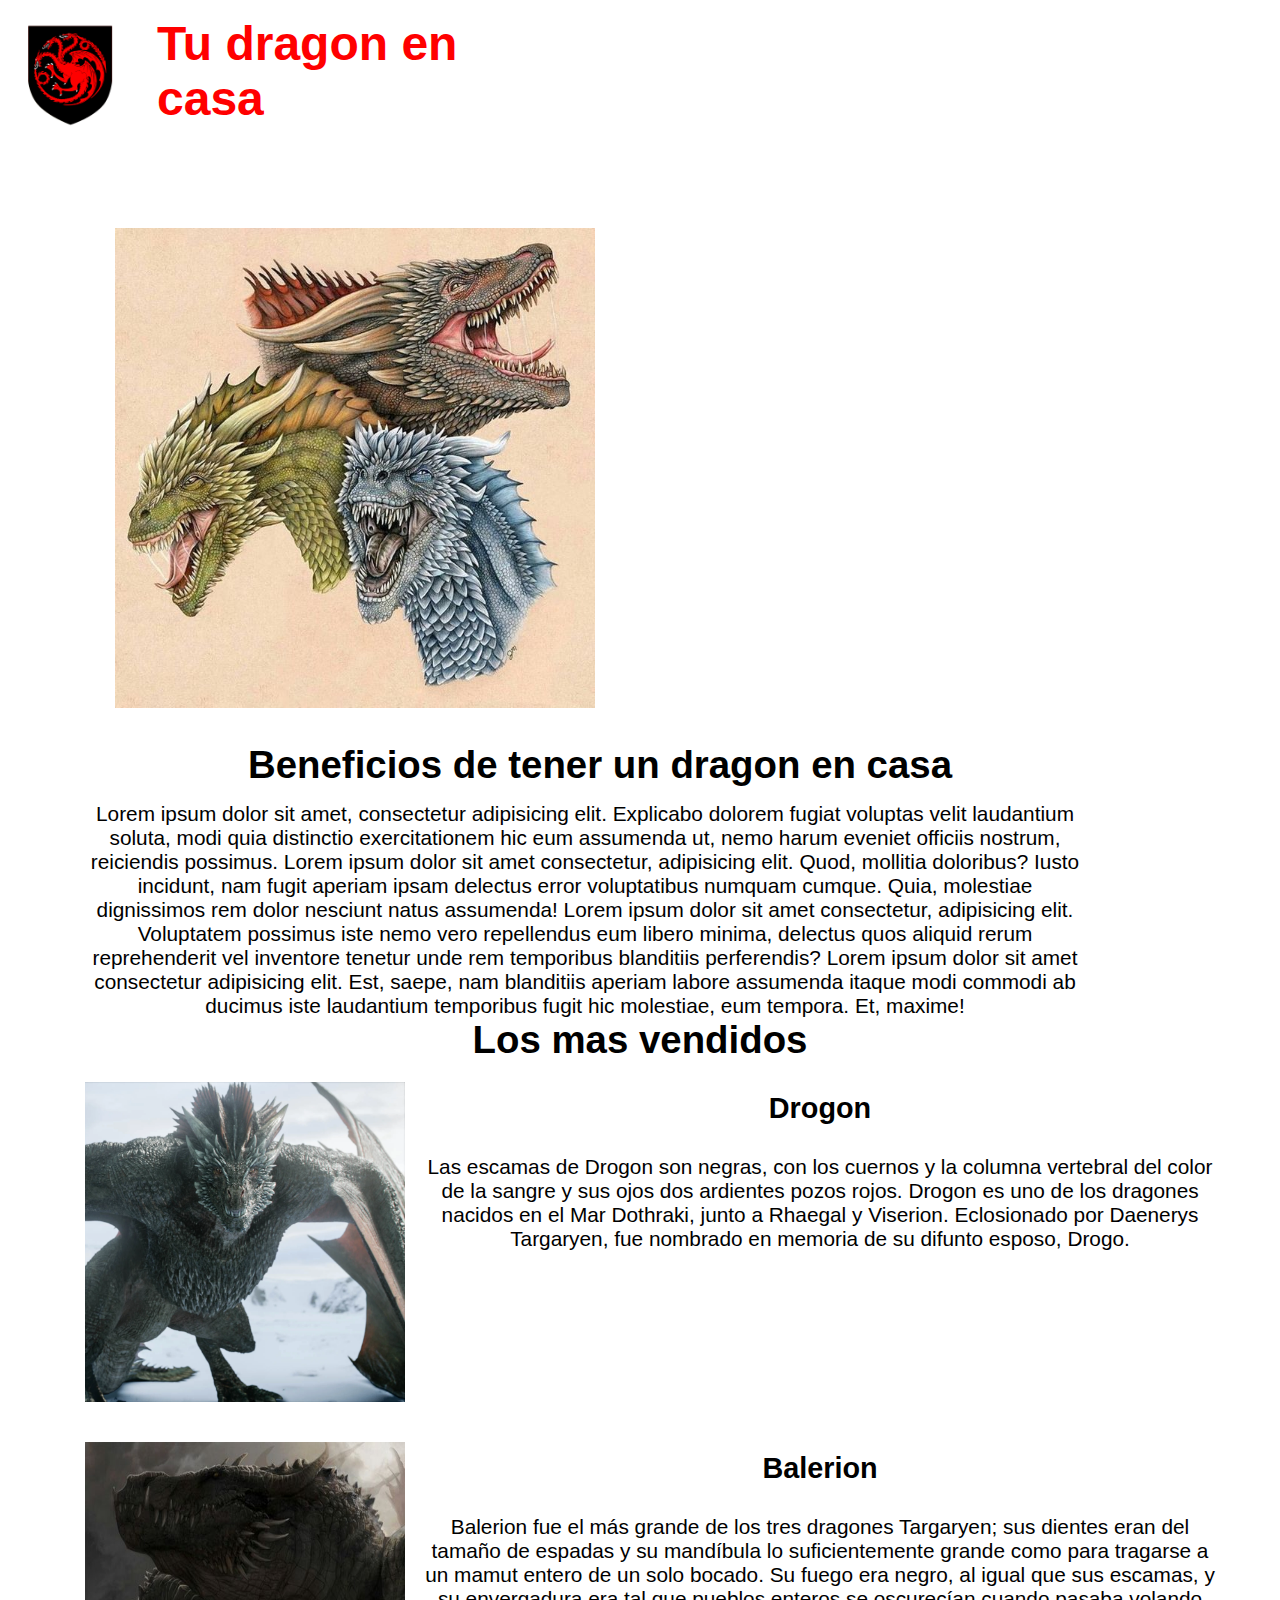
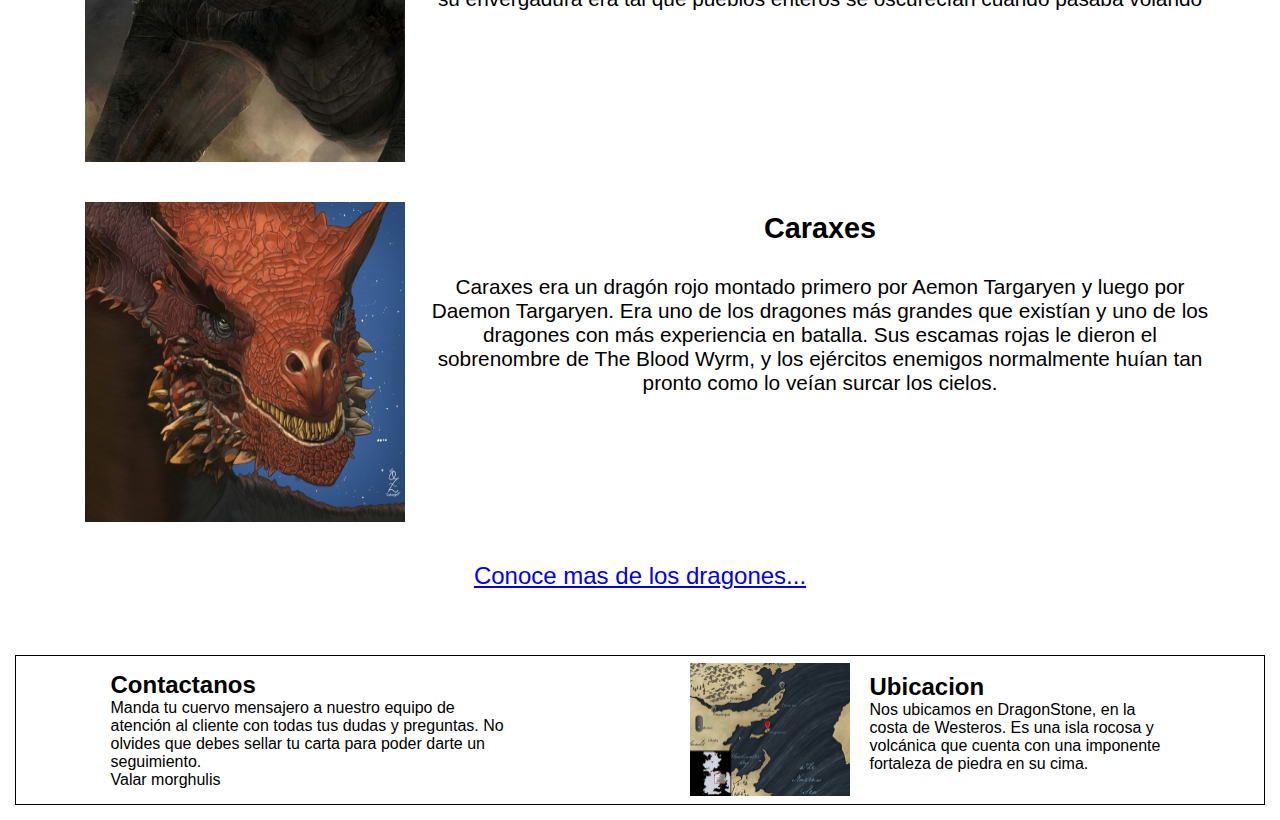
==== index.html @ c99ba415 "primera version" ====
<!DOCTYPE html>
<html lang="en">

<head>
    <meta charset="UTF-8">
    <meta name="viewport" content="width=device-width, initial-scale=1.0">
    <title>Tu dragon en casa</title>
    <link rel="stylesheet" href="./css/style.css">

</head>

<body>
    <div class="grid">
        <header class="header">
            <img src="./assets/logo.jpg" alt="logo">
            <h1>Tu dragon en casa</h1>
            <div class="nav">
                <ul>
                    <ol><a href="html/dragones.html">Dragones</a></ol>
                    <ol><a href="html/conocenos.html">Conocenos</a></ol>
                    <ol><a href="html/carrito.html"> Carrito</a></ol>
                </ul>
            </div>
        </header>
        <main>
            <section class="titulos sec-beneficios">
                <div class="txt beneficios">
                    <img src="./assets/dragones-inicio.jpg" alt="dragones">
                    <div class="title-beneficios">
                        <h2>Beneficios de tener un dragon en casa</h2>
                        <p>Lorem ipsum dolor sit amet, consectetur adipisicing elit. Explicabo dolorem fugiat voluptas velit
                        laudantium soluta, modi quia distinctio exercitationem hic eum assumenda ut, nemo harum eveniet officiis
                        nostrum, reiciendis possimus. Lorem ipsum dolor sit amet consectetur, adipisicing elit. Quod, mollitia doloribus? Iusto incidunt, nam fugit aperiam ipsam delectus error voluptatibus numquam cumque. Quia, molestiae dignissimos rem dolor nesciunt natus assumenda! Lorem ipsum dolor sit amet consectetur, adipisicing elit. Voluptatem possimus iste nemo vero repellendus eum libero minima, delectus quos aliquid rerum reprehenderit vel inventore tenetur unde rem temporibus blanditiis perferendis? Lorem ipsum dolor sit amet consectetur adipisicing elit. Est, saepe, nam blanditiis aperiam labore assumenda itaque modi commodi ab ducimus iste laudantium temporibus fugit hic molestiae, eum tempora. Et, maxime!</p>
                    </div>
                </div>
            </section>
            <section class="titulos">
                <h2>Los mas vendidos</h2>
                <div class="txt dragones-inicio">
                    <img src="./assets/drogon.jpg" alt="drogon">
                    <div class="dragones-iniciotxt">    
                        <h3>Drogon</h3>
                        <p>Las escamas de Drogon son negras, con los cuernos y la columna vertebral del color de la sangre y sus
                            ojos dos ardientes pozos rojos.
                            Drogon es uno de los dragones nacidos en el Mar Dothraki, junto a Rhaegal y Viserion. Eclosionado
                            por Daenerys Targaryen, fue nombrado en memoria de su difunto esposo, Drogo.</p>
                    </div>        
                </div>
                <div class="txt dragones-inicio">
                    <img src="./assets/balerion.jpg" alt="balerion">
                    <div class="dragones-iniciotxt">  
                        <h3>Balerion</h3>
                        <p>Balerion fue el más grande de los tres dragones Targaryen; sus dientes eran del tamaño de espadas y
                            su mandíbula lo suficientemente grande como para tragarse a un mamut entero de un solo bocado. Su
                            fuego era negro, al igual que sus escamas, y su envergadura era tal que pueblos enteros se
                            oscurecían cuando pasaba volando</p>
                    </div>         
                </div>
                <div class="txt dragones-inicio">
                    <img src="./assets/caraxes.jpg" alt="caraxes">
                    <div class="dragones-iniciotxt">   
                        <h3>Caraxes</h3>
                        <p>Caraxes era un dragón rojo montado primero por Aemon Targaryen y luego por Daemon Targaryen. Era uno
                            de los dragones más grandes que existían y uno de los dragones con más experiencia en batalla.
                            Sus escamas rojas le dieron el sobrenombre de The Blood Wyrm, y los ejércitos enemigos normalmente
                            huían tan pronto como lo veían surcar los cielos.</p>
                    </div> 
                </div>
            </section>
            <div class="txt conoce">
                <a href="html/conoce-mas.html">Conoce mas de los dragones...</a>
            </div>
        </main>
        <footer>
            <section class="footer">
                <div class="footer-uno">
                    <h4>Contactanos</h4>
                    <p>Manda tu cuervo mensajero a nuestro equipo de atención al cliente con todas tus dudas y preguntas.
                        No olvides que debes sellar tu carta para poder darte un seguimiento. <br>Valar morghulis</p>
                </div>
                <div class="footer-dos">
                    <img src="./assets/mapa.jpg" alt="mapa">
                    <div class="footer-dos-txt">
                        <h4>Ubicacion</h4>
                        <p>Nos ubicamos en DragonStone,
                            en la costa de Westeros.
                            Es una isla rocosa y volcánica que cuenta con una imponente fortaleza de piedra en su cima.</p>
                    </div>
                </div>
            </section>    
        </footer>
    </div>    
</body>

</html>
---- css/style.css ----
* { 
    padding: 0;
    margin: 0;
    border: 0;
    font-family: "Roboto Condensed", sans-serif;
    font-optical-sizing: auto;
    font-weight: 2rem;
    font-style: normal;
    font-size: 1rem;
}

header img {
    width: 7rem;
    font-weight: 7rem;
    margin: 15px;
    display: flex;
}

header {
    position: sticky;
    top: 0px;
    background-color: white;
    color: red;
    display: flex;
    align-items: center;
    z-index: 1;
    flex-flow: wrap;

}

header h1{
    font-size: 3rem;
    margin: 15px;
    width: 400px;
}

main {
    margin: 65px;
}

.nav {
    display: flex;
    position: absolute;
    left: 1300px;
}

.nav a {
    font-size: 1.5rem;
    display: flex;
}

ol {
    display: flex;
    margin: 20px;
    display: inline-block;
}


.titulos h2 {
    font-size: 2.4rem;
    text-align: center;
}

.title-beneficios {
    display: flex;
    flex-direction: column;
}

.title-beneficios h2 {
    margin: 15px;
}

.beneficios {
    display: flex;
    align-items: center;
    flex-flow: wrap;
}

.beneficios img{
    width: 30rem;
    display: flex;
    margin: 20px 30px 20px 50px;
}

.title-beneficios p {
    margin: 0px 50px 0px 20px;
    text-align: center;
    width: 1000px;
}

.dragones-select {
    display: flex;
}

.dragones-select img{
    width: 20rem;
    height: 20rem;
    margin: 30px;
}

.dragones h2 {
    margin-bottom: 30px;
}

.dragones-txt h3 {
    margin: 20px;
}

.dragones-inicio {
    display: flex;
}

.dragones-inicio img{
    width: 20rem;
    height: 20rem;
    margin: 20px;
}

.dragones-car img{
    width: 20rem;
    margin: 30px;
}

.dragones-iniciotxt h3{
    margin-top: 30px;
    margin-bottom: 30px;
}

.txt h3 {
    text-align: center;
    font-size: 1.8rem;
}

.txt p{
    text-align: center;
    font-size: 1.3rem;
}

.txt a {
    font-size: 1.5rem;
    text-align: center;
}

.genero {
    color: #f0eeee;
    margin: 20px;
    background-color: #999898;
    width: 10rem;
    border-radius: 4px;
}

.conoce a {
    display: flex ;
    justify-content: center;
    margin: 20px;
}

.no-dis{
    color: red;
}

.conoce-mas img {
    width: 25rem;
}

.conoce-mas ul{
    list-style-type: none;
}

.carrito {
    border: 1px solid black;
    margin: 40px ;
}

input { 
    color: white;
    background-color: purple;
    margin-left: 39rem;
    width: 6rem;
    height: 3rem;
}

.img1 {
    display: flex;
    margin: 2rem;
}

.img1 img {
    width: 45rem;
}

.conocenos h2 {
    margin-bottom: 2rem;
}

.txt1 {
    width: 40rem;
    margin: 6rem;
}

.txt1 h3 {
    margin-bottom: 2rem;
}

.img2 {
    display: flex;
}

.img2 img {
    width: 35rem;
    margin: 20px;
}

.txt2 {
    width: 70rem;
    margin: 35px;
}

.card-body {
    display: flex;
    height: 20rem;
    justify-content: center;
}

.card {
    margin-left: 80px;
}

.card-body img {
    width: 200px;
    height: 200px;
    margin: 30px;
}

.carrito-articulo {
    margin: 40px;
    width: 50rem;
}

.carrito-articulo p {
    color: #f0eeee;
    text-align: center;
    background-color: #999898;
    width: 10rem;
    border-radius: 4px;
}

.btn-primary {
    background-color: purple;
    border-color: purple;
    margin-top: 30px;
    margin-left: 705px;
}

footer {
    background-color: white;
    border: 1px solid black;
    margin: 15px;
}

.footer {
    font-size: 1rem;
}

.footer img{
    width: 10rem;
    margin: 5px;
}

footer h4 {
    font-size: 1.5rem;
}

.footer {
    display: flex;
    align-items: center;
    justify-content: space-around;
}

.footer-uno {
   margin: 15px ;
   width: 400px;
}

.footer-dos {
    display: flex;
    width: 500px;
}

.footer-dos-txt {
    margin: 15px;
    justify-content: center;
}
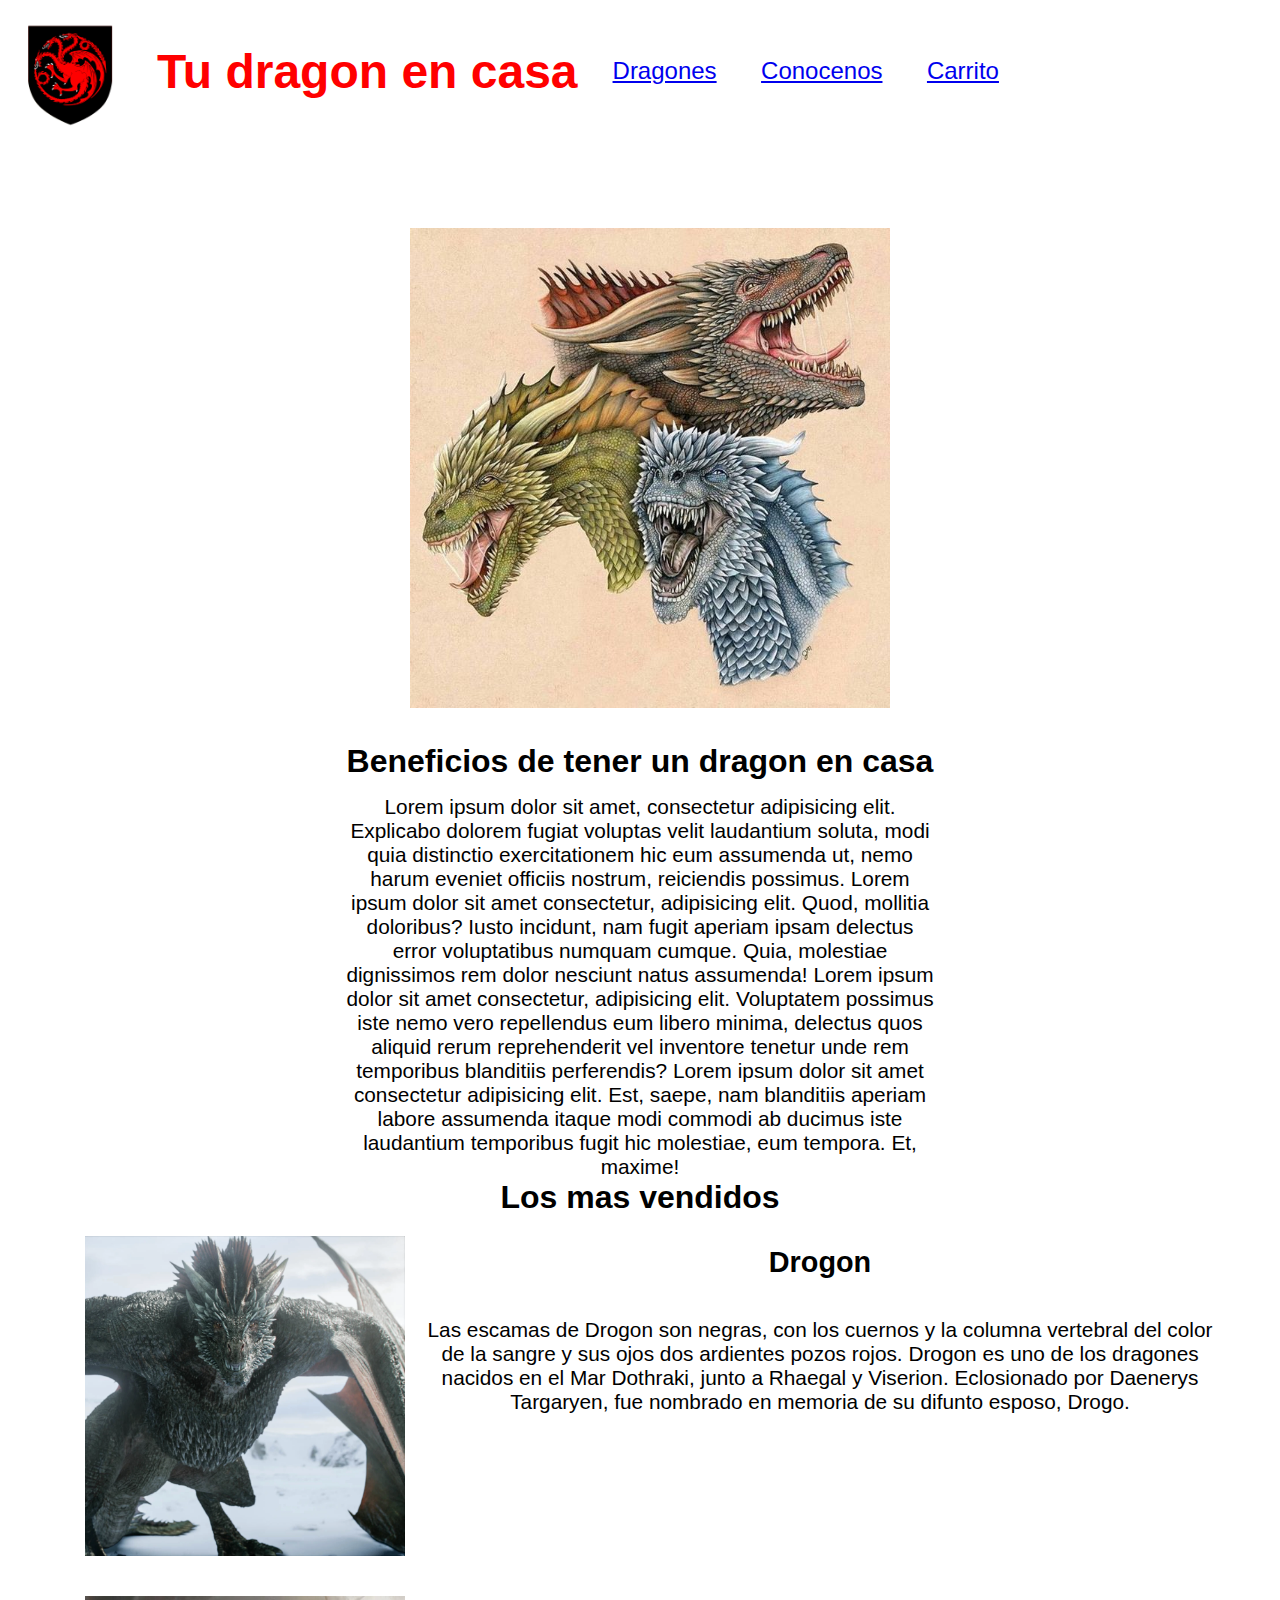
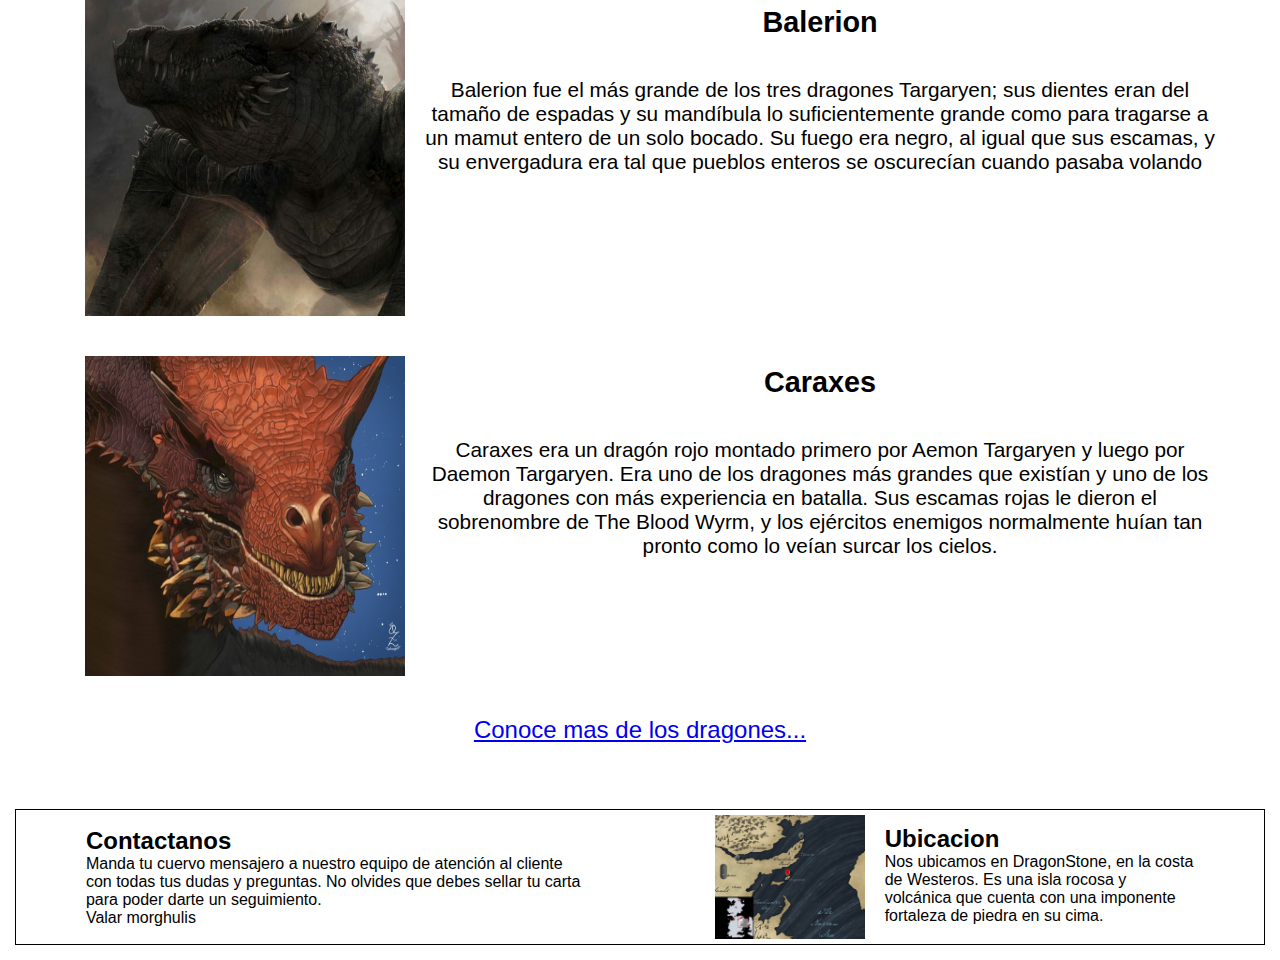
==== commit bb46971d: "sass y animaciones" ====
--- a/index.html
+++ b/index.html
@@ -5,13 +5,13 @@
     <meta charset="UTF-8">
     <meta name="viewport" content="width=device-width, initial-scale=1.0">
     <title>Tu dragon en casa</title>
-    <link rel="stylesheet" href="./css/style.css">
-
+    <link rel="stylesheet" href="./css/main.css">
+    <link rel="stylesheet"href="https://cdnjs.cloudflare.com/ajax/libs/animate.css/4.1.1/animate.min.css"/>
 </head>
 
 <body>
     <div class="grid">
-        <header class="header">
+        <header class="header animate__animated animate__bounceInDown">
             <img src="./assets/logo.jpg" alt="logo">
             <h1>Tu dragon en casa</h1>
             <div class="nav">
--- a/css/main.css
+++ b/css/main.css
@@ -0,0 +1,300 @@
+* {
+  padding: 0;
+  margin: 0;
+  border: 0;
+  font-family: "Roboto Condensed", sans-serif;
+  font-optical-sizing: auto;
+  font-weight: 2rem;
+  font-style: normal;
+  font-size: 1rem;
+}
+
+header {
+  position: sticky;
+  top: 0px;
+  background-color: white;
+  color: red;
+  display: flex;
+  align-items: center;
+  z-index: 1;
+  flex-flow: wrap;
+  width: 100%;
+}
+header h1 {
+  font-size: 3rem;
+  margin: 15px;
+}
+header img {
+  width: 7rem;
+  font-weight: 7rem;
+  margin: 15px;
+  display: flex;
+}
+
+main {
+  margin: 65px;
+}
+
+.nav {
+  display: flex;
+}
+.nav a {
+  font-size: 1.5rem;
+  display: flex;
+}
+
+ol {
+  display: flex;
+  margin: 20px;
+  display: inline-block;
+}
+
+.titulos h2 {
+  font-size: 200%;
+  text-align: center;
+}
+
+.title-beneficios {
+  display: flex;
+  flex-direction: column;
+  width: 60%;
+}
+.title-beneficios h2 {
+  margin: 15px;
+}
+.title-beneficios p {
+  margin: 0px 50px 0px 50px;
+  text-align: center;
+}
+
+.beneficios {
+  display: flex;
+  align-items: center;
+  flex-flow: wrap;
+  justify-content: space-around;
+}
+.beneficios img {
+  width: 30rem;
+  display: flex;
+  margin: 20px 30px 20px 50px;
+}
+
+.dragones-select {
+  display: flex;
+  width: 100%;
+}
+.dragones-select img {
+  width: 20rem;
+  height: 20rem;
+  margin: 30px;
+}
+
+.dragones {
+  width: 100%;
+}
+.dragones h2 {
+  margin-bottom: 30px;
+}
+
+.dragones-txt h3 {
+  margin: 20px;
+}
+
+.dragones-inicio {
+  display: flex;
+}
+.dragones-inicio img {
+  width: 20rem;
+  height: 20rem;
+  margin: 20px;
+}
+
+.dragones-car img {
+  width: 20rem;
+  margin: 30px;
+}
+
+.dragones-iniciotxt h3 {
+  margin-top: 30px;
+  margin-bottom: 30px;
+}
+
+.txt h3 {
+  text-align: center;
+  font-size: 1.8rem;
+  margin-bottom: 5%;
+}
+.txt p {
+  text-align: center;
+  font-size: 1.3rem;
+}
+.txt a {
+  font-size: 1.5rem;
+  text-align: center;
+}
+
+.genero {
+  color: white;
+  margin: 2%;
+  background-color: #999898;
+  width: 10rem;
+  border-radius: 4px;
+}
+
+.conoce a {
+  display: flex;
+  justify-content: center;
+  margin: 20px;
+}
+
+.no-dis {
+  color: red;
+}
+
+.conoce-mas {
+  display: flex;
+  justify-content: space-evenly;
+}
+.conoce-mas img {
+  width: 50%;
+  margin: 3%;
+}
+.conoce-mas ul {
+  list-style-type: none;
+}
+
+.su-alimentacion {
+  margin: 5%;
+  width: 60%;
+}
+.su-alimentacion ul {
+  padding: 20px;
+}
+
+.conoce-mas-dos {
+  margin: 30px;
+  justify-content: center;
+}
+.conoce-mas-dos p {
+  text-align: justify;
+}
+
+.conoce-mas-titulos {
+  margin-bottom: 20px;
+}
+
+.carrito {
+  border: 1px solid black;
+  margin: 40px;
+}
+
+input {
+  color: white;
+  background-color: purple;
+  width: 6rem;
+  height: 3rem;
+  margin: 2%;
+  border-radius: 8px;
+}
+
+.img1 {
+  display: flex;
+  margin-bottom: 1%;
+  margin-top: 1%;
+}
+.img1 img {
+  width: 35%;
+  margin-left: 5%;
+}
+
+.txt1 {
+  width: 40%;
+  margin-left: 10%;
+}
+.txt1 h3 {
+  margin-bottom: 2rem;
+}
+
+.img2 {
+  display: flex;
+}
+.img2 img {
+  width: 40%;
+  margin: 5%;
+}
+
+.txt2 {
+  width: 50%;
+  margin: 2%;
+  align-content: center;
+}
+
+.card-body {
+  display: flex;
+  height: 20rem;
+  justify-content: center;
+}
+.card-body img {
+  width: 200px;
+  height: 200px;
+  margin: 30px;
+}
+
+.card {
+  margin: 5%;
+}
+
+.carrito-articulo {
+  margin: 40px;
+  width: 50rem;
+}
+.carrito-articulo p {
+  color: white;
+  text-align: center;
+  background-color: #999898;
+  width: 10rem;
+  border-radius: 4px;
+}
+
+.btn-primary {
+  background-color: purple;
+  border-color: purple;
+  margin-top: 5%;
+}
+
+footer {
+  background-color: white;
+  border: 1px solid black;
+  margin: 15px;
+}
+footer h4 {
+  font-size: 1.5rem;
+}
+
+.footer {
+  display: flex;
+  align-items: center;
+  justify-content: space-around;
+  font-size: 1rem;
+}
+.footer img {
+  width: 30%;
+  margin: 5px;
+}
+
+.footer-uno {
+  margin: 15px;
+  width: 40%;
+}
+
+.footer-dos {
+  display: flex;
+  width: 40%;
+}
+
+.footer-dos-txt {
+  margin: 15px;
+  justify-content: center;
+}
+
+/*# sourceMappingURL=main.css.map */
